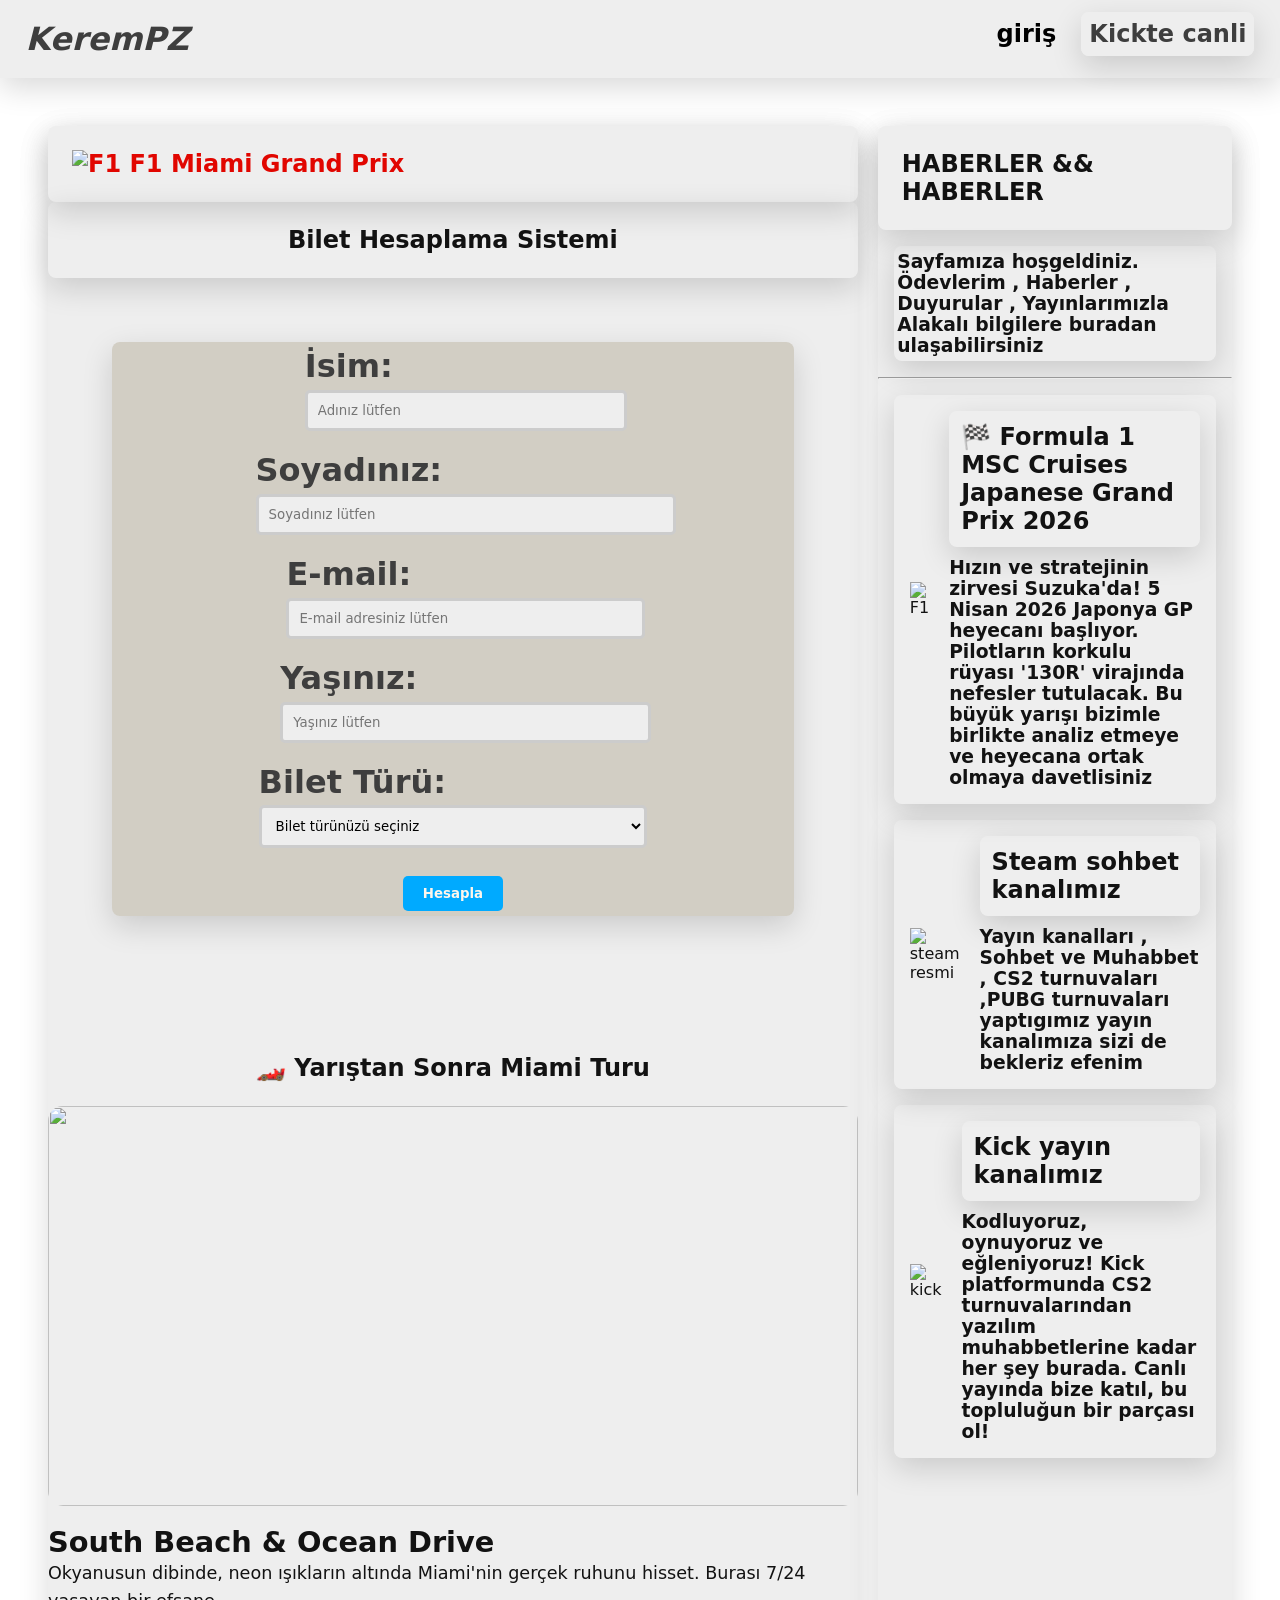
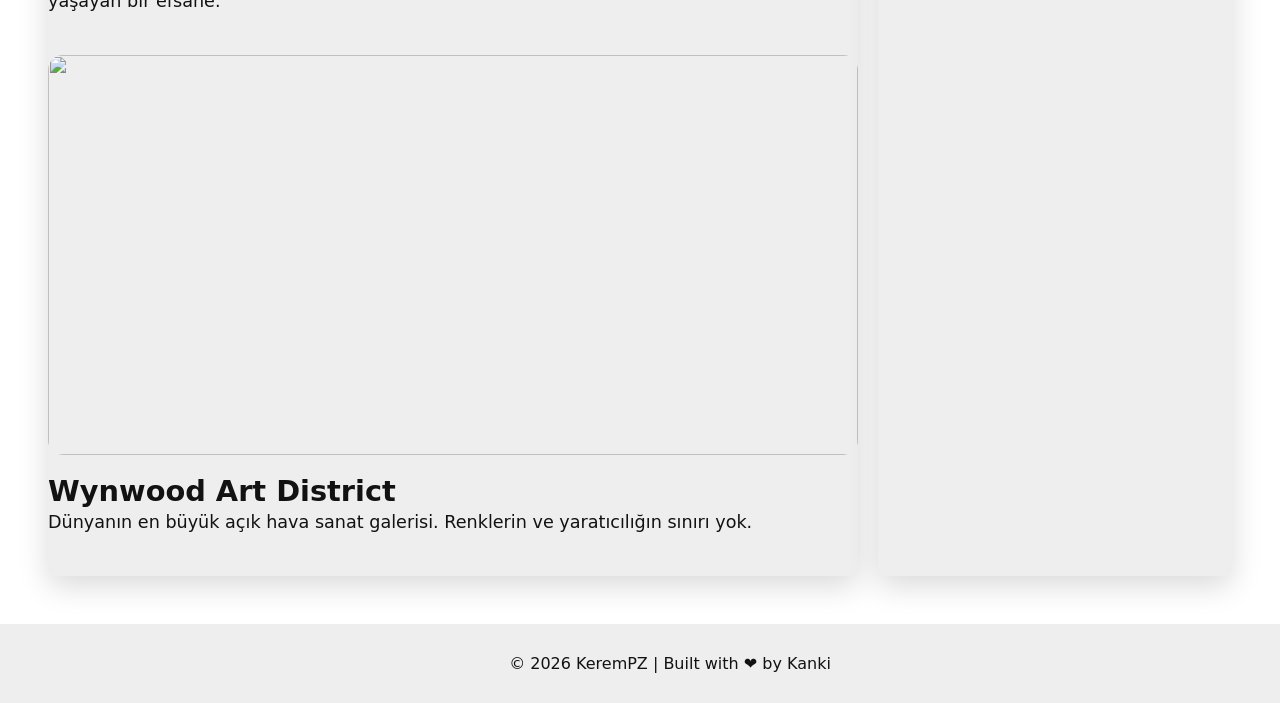
==== GİTHUB/KPZ1/f1.html @ 26064db4 "Miami GP Bilet Sistemi ve Gezi Rehberi Güncellemesi - Bilet fiyatı hesaplayan hesapla.js motoru ekle" ====
<!doctype html>
<html lang="tr">
  <head>
    <meta charset="UTF-8" />
    <meta name="viewport" content="width=device-width, initial-scale=1.0" />
    <title>KeremPZ | Streamer & Developer</title>
    <link rel="stylesheet" href="style.css" />
    <meta name="keywords" content="html,html ögreniyorum" />
    <link rel="shortcut icon" href="KeremPZ favikon7.png" type="image/x-icon" />
  </head>
  <body>
    <header>
      <a href="index.html"><h1 class="logo">KeremPZ</h1></a>
      <nav>
        <li>
          
          <h2>
            giriş
          </h2>
        </li>
        <li>
          
          <a href="https://kick.com/kerempz" class="kick-link">Kickte canli</a>
        </li>
      </nav>
    </header>
    <main>
      <section class="kutucuk">
        <h1 class="bas" style="color: var(--KeremPZ-F1);  "><img
              src="https://upload.wikimedia.org/wikipedia/commons/thumb/3/33/F1.svg/1920px-F1.svg.png"
              alt="F1"
              style="width: 100px"
            /> F1 Miami Grand Prix</h1>
                <h2 class="bas" style="display: flex; justify-content: center;">Bilet Hesaplama Sistemi</h2>
        <form action="" method="post" class="alim">
          <div class="input-group">
          <label for="name">
            İsim:
            <input type="text" id="name" name="name" required  placeholder="Adınız lütfen"/>
          </label>
          </div>
          <div>
          <label for="sirname">
            Soyadınız:
            <input type="text" id="sirname" name="sirname" required  placeholder="Soyadınız lütfen"/>
          </label>
          </div>
          <div>
          <label for="email">
            E-mail:
            <input type="email" id="email" name="email" required  placeholder="E-mail adresiniz lütfen"/>
          </label>
          </div>
          <div>
          <label for="age">
            Yaşınız:
            <input type="number" id="age" name="age" required  placeholder="Yaşınız lütfen" />
          </label>
          </div>
          <div>
          <label for="ticket">
            Bilet Türü:
            <select id="ticket" name="ticket" required>
              <option value="">Bilet türünüzü seçiniz</option>
              <option value="general">Genel Giriş - 1000₺</option>
              <option value="vip">VIP - 5000₺</option>
              <option value="vvip">VVIP - 10000₺</option>
            </select>
          </label>
          </div>
          <div>
          <button type="submit">Hesapla</button>
          </div>
        </form>
        <div  style="margin-top: 50px;">
    <h2 class="bas" style="text-align: center; border: none; box-shadow: none;">🏎️ Yarıştan Sonra Miami Turu</h2>
    
    <div style="margin-bottom: 40px;">
        <img src="https://images.unsplash.com/photo-1514214246283-d427a95c5d2f" style="width: 100%; height: 400px; object-fit: cover; border-radius: 15px;">
        <h3 style="margin-top: 15px; font-size: 1.8em;">South Beach & Ocean Drive</h3>
        <p style="font-size: 1.1em; line-height: 1.6;">Okyanusun dibinde, neon ışıkların altında Miami'nin gerçek ruhunu hisset. Burası 7/24 yaşayan bir efsane.</p>
    </div>

    <div style="margin-bottom: 40px;">
        <img src="https://images.unsplash.com/photo-1533106418989-88406c7cc8ca" style="width: 100%; height: 400px; object-fit: cover; border-radius: 15px;">
        <h3 style="margin-top: 15px; font-size: 1.8em;">Wynwood Art District</h3>
        <p style="font-size: 1.1em; line-height: 1.6;">Dünyanın en büyük açık hava sanat galerisi. Renklerin ve yaratıcılığın sınırı yok.</p>
    </div>
</div>

      </section>
      

      </section>
      <aside class="kutucuk">
        <h2 class="bas">HABERLER && HABERLER</h2>
        <article>
          <h3>
            Sayfamıza hoşgeldiniz.
            <br />
            <p>Ödevlerim , Haberler , Duyurular , Yayınlarımızla</p>
            <p>Alakalı bilgilere buradan ulaşabilirsiniz</p>
          </h3>
        </article>
        <hr />

        <a href="https://www.formula1.com/en/racing/2026/japan"
          ><article id="sol" class="kutucuk steam-container">
            <img
              src="https://upload.wikimedia.org/wikipedia/commons/thumb/3/33/F1.svg/1920px-F1.svg.png"
              alt="F1"
              style="width: 100px"
            />
            <div class="steam-metin">
              <h2 class="bas2">🏁 Formula 1 MSC Cruises Japanese Grand Prix 2026</h2>
              <h3>
                Hızın ve stratejinin zirvesi Suzuka'da! 5 Nisan 2026 Japonya GP
                heyecanı başlıyor. Pilotların korkulu rüyası '130R' virajında
                nefesler tutulacak. Bu büyük yarışı bizimle birlikte analiz
                etmeye ve heyecana ortak olmaya davetlisiniz
              </h3>
            </div>
          </article>
        </a>
        <a href="https://steamcommunity.com/chat/invite/I9uO6Roe"
          ><article id="sol" class="kutucuk steam-container">
            
            <img
              src="https://upload.wikimedia.org/wikipedia/commons/thumb/8/83/Steam_icon_logo.svg/960px-Steam_icon_logo.svg.png"
              alt="steam resmi"
              style="width: 100px"
            />
            <div class="steam-metin">
              <h2 class="bas2">Steam sohbet kanalımız</h2>
              <h3>
                Yayın kanalları , Sohbet ve Muhabbet , CS2 turnuvaları ,PUBG
                turnuvaları yaptıgımız yayın kanalımıza sizi de bekleriz efenim
              </h3>
            </div>
          </article>
        </a>
        <a href="https://kick.com/kerempz"
          ><article id="sol" class="kutucuk steam-container">
            
            <img
              src="https://upload.wikimedia.org/wikipedia/commons/thumb/d/dd/Kick_logo.svg/1920px-Kick_logo.svg.png"
              alt="kick"
              style="width: 100px"
            />
            <div class="steam-metin">
              <h2 class="bas2">Kick yayın kanalımız</h2>
              <h3>
                Kodluyoruz, oynuyoruz ve eğleniyoruz! Kick platformunda CS2 turnuvalarından yazılım muhabbetlerine kadar her şey burada. Canlı yayında bize katıl, bu topluluğun bir parçası ol!
            </div>
          </article>
        </a>
      </aside>
    </main>
    <footer>
      <p>&copy; 2026 KeremPZ | Built with ❤️ by Kanki</p>
    </footer>
    <script src="hesapla.js"></script>

  </body>
</html>
---- GİTHUB/KPZ1/style.css ----
* {
  margin: 0;
  padding: 0;
  font-family:
    system-ui,
    -apple-system,
    BlinkMacSystemFont,
    "Segoe UI",
    Roboto,
    Oxygen,
    Ubuntu,
    Cantarell,
    "Open Sans",
    "Helvetica Neue",
    sans-serif;
}
:root {
  --turuncu-keremPZ: #e67e22;
  --KeremPZ-Siyah: #000000;
  --KeremPZ-Gold: #c1a35f;
  --KeremPZ-GRi: #eeeeee;
  --KeremPZ-pemp: #fe5bab;
  --acik-lcv: #003366;
  --KeremPZ-GRİİİ: #3e3e3e;
  --KeremPZ-GR2: #241b1b;
  --KeremPZ-BYZ: #ffffff;
  --KeremPZ-lacivert: #001f3f;
  --KeremPZ-gecesiyahi: #121212;
  --KeremPZ-bordo: #800020;
  --KeremPZ-ZY: #046307;
  --KeremPZ-bej: #fef6ec;
  --KeremPZ-songri: #3c3c3c;
  --KeremPZ-Maimi: #00aaff;
  --KeremPZ-F1: #e10600;
  --KeremPZ-z: #9285664f;
  --shadow: 0 10px 30px rgba(0, 0, 0, 0.15);
}
header {
  justify-content: space-between;
  display: flex;
  z-index: 1000;
  top: 0;
  background-color: var(--KeremPZ-GRi);
  position: sticky;
  padding: 20px 2%;
  box-shadow: var(--shadow);
}
.logo {
  font-style: italic;
  color: var(--KeremPZ-GRİİİ);
  font-weight: 900;
  font-size: xx-large;
}
nav {
  list-style: none;
  transition: all 0.5s ease;
}
li {
  display: inline-block;
  margin-left: 20px;
}
.kick-link {
  background-color: var(--KeremPZ-GRi);
  text-decoration: none;
  color: var(--KeremPZ-GRİİİ);
  box-shadow: var(--shadow);
  border-radius: 8px;
  padding: 8px;
  font-size: x-large;
  font-weight: 800;
}
nav:hover {
  transform: translateY(-5px);
}
footer {
  background-color: var(--KeremPZ-GRi);
  padding: 30px;
  margin-top: auto;
  color: var(--KeremPZ-gecesiyahi);
  text-align: center;
  position: relative;
  bottom: 0;
  width: 100%;
}
main {
  display: flex;
  margin: 1em;
  padding: 2em;
  justify-content: center;
  gap: 20px;
  color: var(--KeremPZ-gecesiyahi);
}
section {
  background-color: var(--KeremPZ-GRi);
  border-radius: 8px;
  flex: 5;
  box-shadow: var(--shadow);
  display: flex;
  flex-direction: column;
}
article {
  display: flex;
  flex-direction: column;
  border-radius: 8px;
  box-shadow: var(--shadow);
  padding: 5px 1%;
  margin: 1em;
  box-shadow: var(--shadow);
}
aside {
  background-color: var(--KeremPZ-GRi);
  border-radius: 8px;
  flex: 2;
  box-shadow: var(--shadow);
}
.kutucuk {
  transition: all 0.5s ease;
}
.kutucuk:hover {
  transform: translateY(-15px);
}
.bas {
  padding: 1em;
  box-shadow: var(--shadow);
  border-radius: 8px;
}
.bas2 {
  padding: 0.5em;
  box-shadow: var(--shadow);
  border-radius: 8px;
}
#sol {
  padding: 1em;
}
a {
  text-decoration: none;
  color: inherit;
}
.steam-container {
  display: flex;
  flex-direction: row;
  align-items: center;
  gap: 20px;
  padding: 15px;
}

.steam-logo {
  width: 100px;
  height: auto;
  flex-shrink: 0;
}

.steam-metin {
  display: flex;
  flex-direction: column;
  gap: 10px;
}
.box{
  
  flex-grow: 4;
  gap: 10px;
  width: 300px;           
  border: 2px solid #3E3E3E; 
  padding: 20px;          
  margin: 10px;          
  border-radius: 10px;    
  background-color: #f9f9f9; 
  box-shadow: var(--shadow);
  
  transition: all 0.5s ease;
}
.box:hover {
  transform: translateY(-10px);

}
.kutu-kafesi {
    display: flex;
    flex-wrap: wrap;       
    gap: 15px;             
    margin-top: 20px;      
    width: 100%;
    flex-direction: row-reverse;
    flex-wrap: wrap-reverse;
    justify-content: flex-end;
}
select {
  padding: 10px;
  border: 3px solid #ccc;
  border-radius: 5px;
  width: 100%;
  background-color: var(--KeremPZ-GRi);
}
.alim{
  display: flex;
  flex-direction: column;
  padding: 1em;
  margin: 2em;
  background-color: var(--KeremPZ-z);
  gap: 20px;
  justify-content: center;
  align-items: center;
  color: var(--KeremPZ-GRİİİ);
  border-radius: 5px;
  font-weight: 800;
  padding: 5px 15px;
  box-shadow: var(--shadow);
  font-size: xx-large;
  border-radius: 8px;
  
}
.input-group {
  flex-grow: 2;
  
  gap: 10px;
}
input {
  padding: 10px;
  border: 3px solid #ccc;
  border-radius: 5px;
  width: 100%;
  background-color: var(--KeremPZ-GRi);
}
button {
  background-color: var(--KeremPZ-GRi);
  border: none;
  cursor: pointer;
  border-radius: 5px;
  padding: 10px 20px;
  font-weight: bold;
  color: var(--KeremPZ-bej);
  background-color: var(--KeremPZ-Maimi);
}
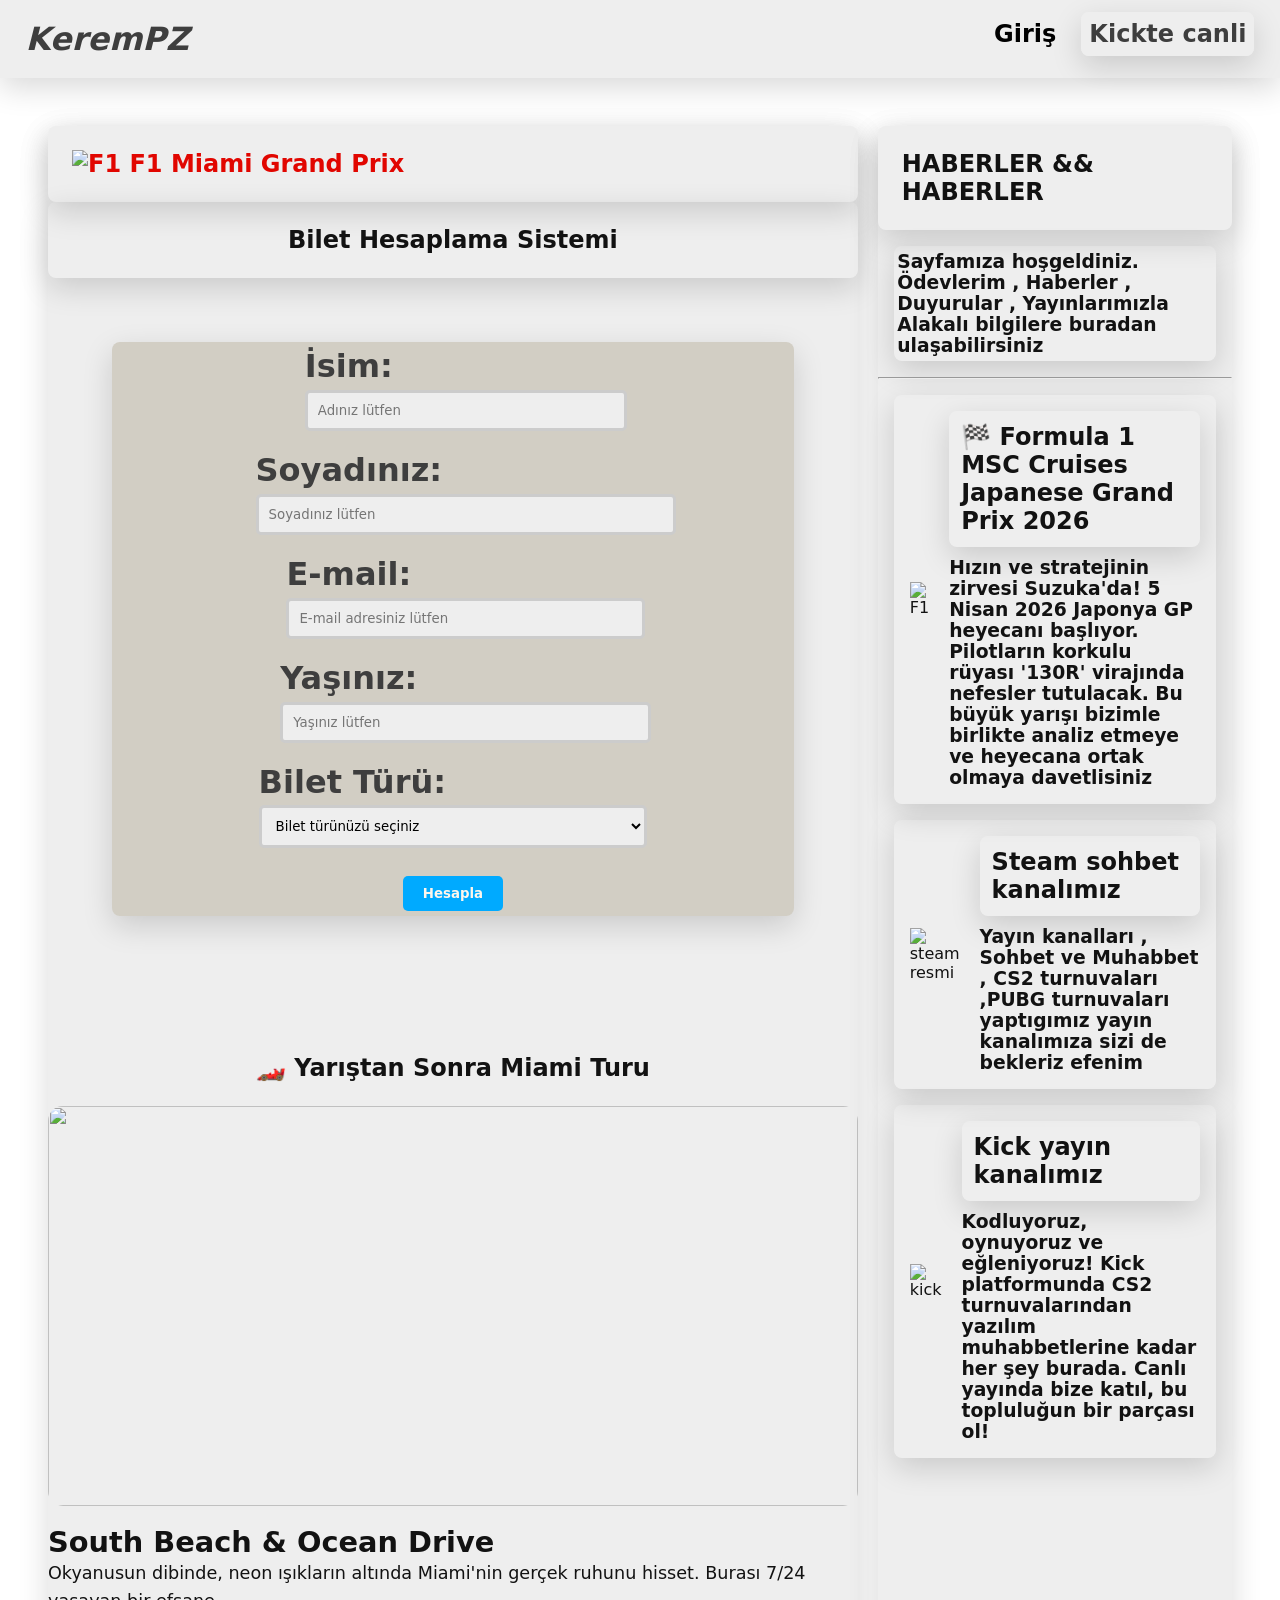
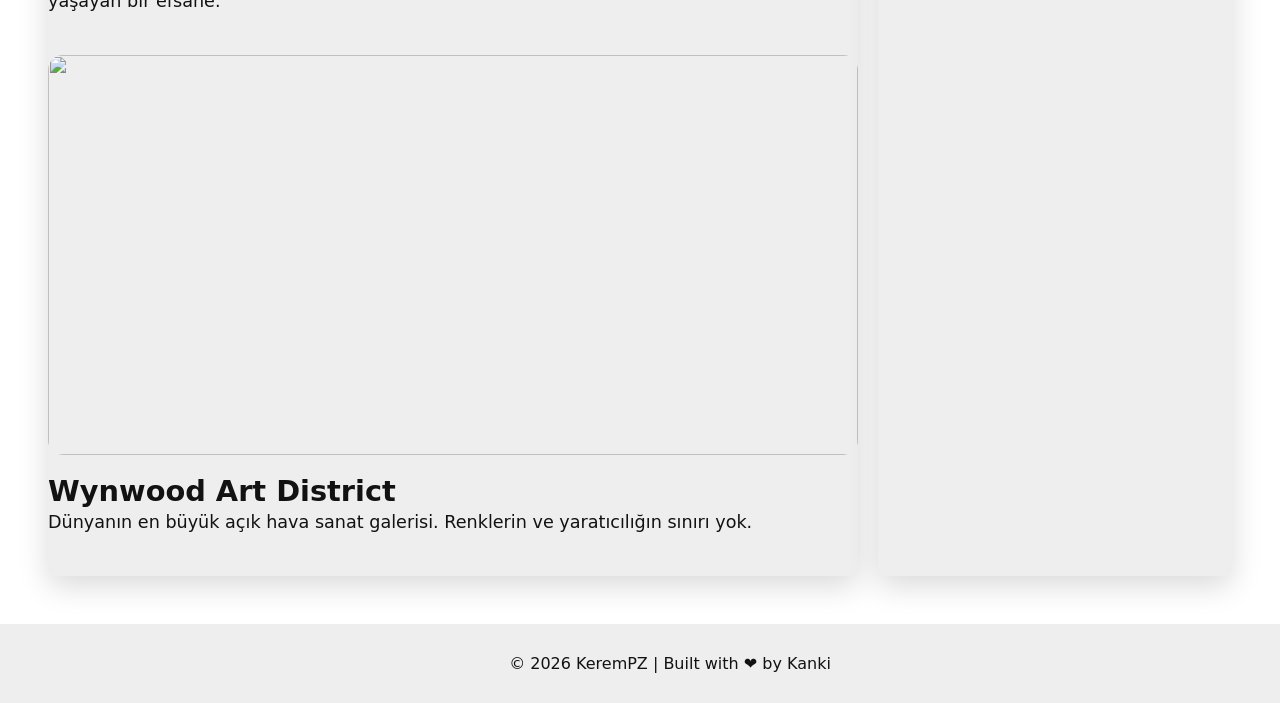
==== commit ff038b05: "feat: Kullanıcı giriş sayfası arayüzü ve CSS düzenlemeleri (Görev 3) - Giriş formu (Kullanıcı adı/Şi" ====
--- a/GİTHUB/KPZ1/f1.html
+++ b/GİTHUB/KPZ1/f1.html
@@ -15,7 +15,7 @@
         <li>
           
           <h2>
-            giriş
+            <a href="giriş.html">Giriş</a>
           </h2>
         </li>
         <li>
--- a/GİTHUB/KPZ1/style.css
+++ b/GİTHUB/KPZ1/style.css
@@ -230,3 +230,41 @@
   color: var(--KeremPZ-bej);
   background-color: var(--KeremPZ-Maimi);
 }
+.form-group {
+  display: flex;
+}
+.label-container {
+  display: flex;
+  flex-direction: column;
+  gap: 5px;
+  margin-bottom: 10px;
+  justify-content: center;
+  align-items: center;
+  margin-top: 10px;
+  font-size: x-large;
+  font-weight: 700;
+  
+}
+.button-giris {
+  display: block;
+  background-color: var(--KeremPZ-GRİİİ);
+  color: var(--KeremPZ-BYZ);
+  justify-content: center;
+  align-items: center;
+  position: relative;
+  box-shadow: var(--shadow);
+  cursor: pointer;
+  border-radius: 8px;
+  margin: 20px auto;
+}
+.input-giris {
+  box-sizing: border-box; 
+  justify-content: center;  
+  align-self: center;
+  width: 50%;           
+    padding: 10px;
+    margin-top: 5px;
+    border-radius: 5px;
+    border: 2px solid var(--KeremPZ-GRİİİ);
+    
+}
